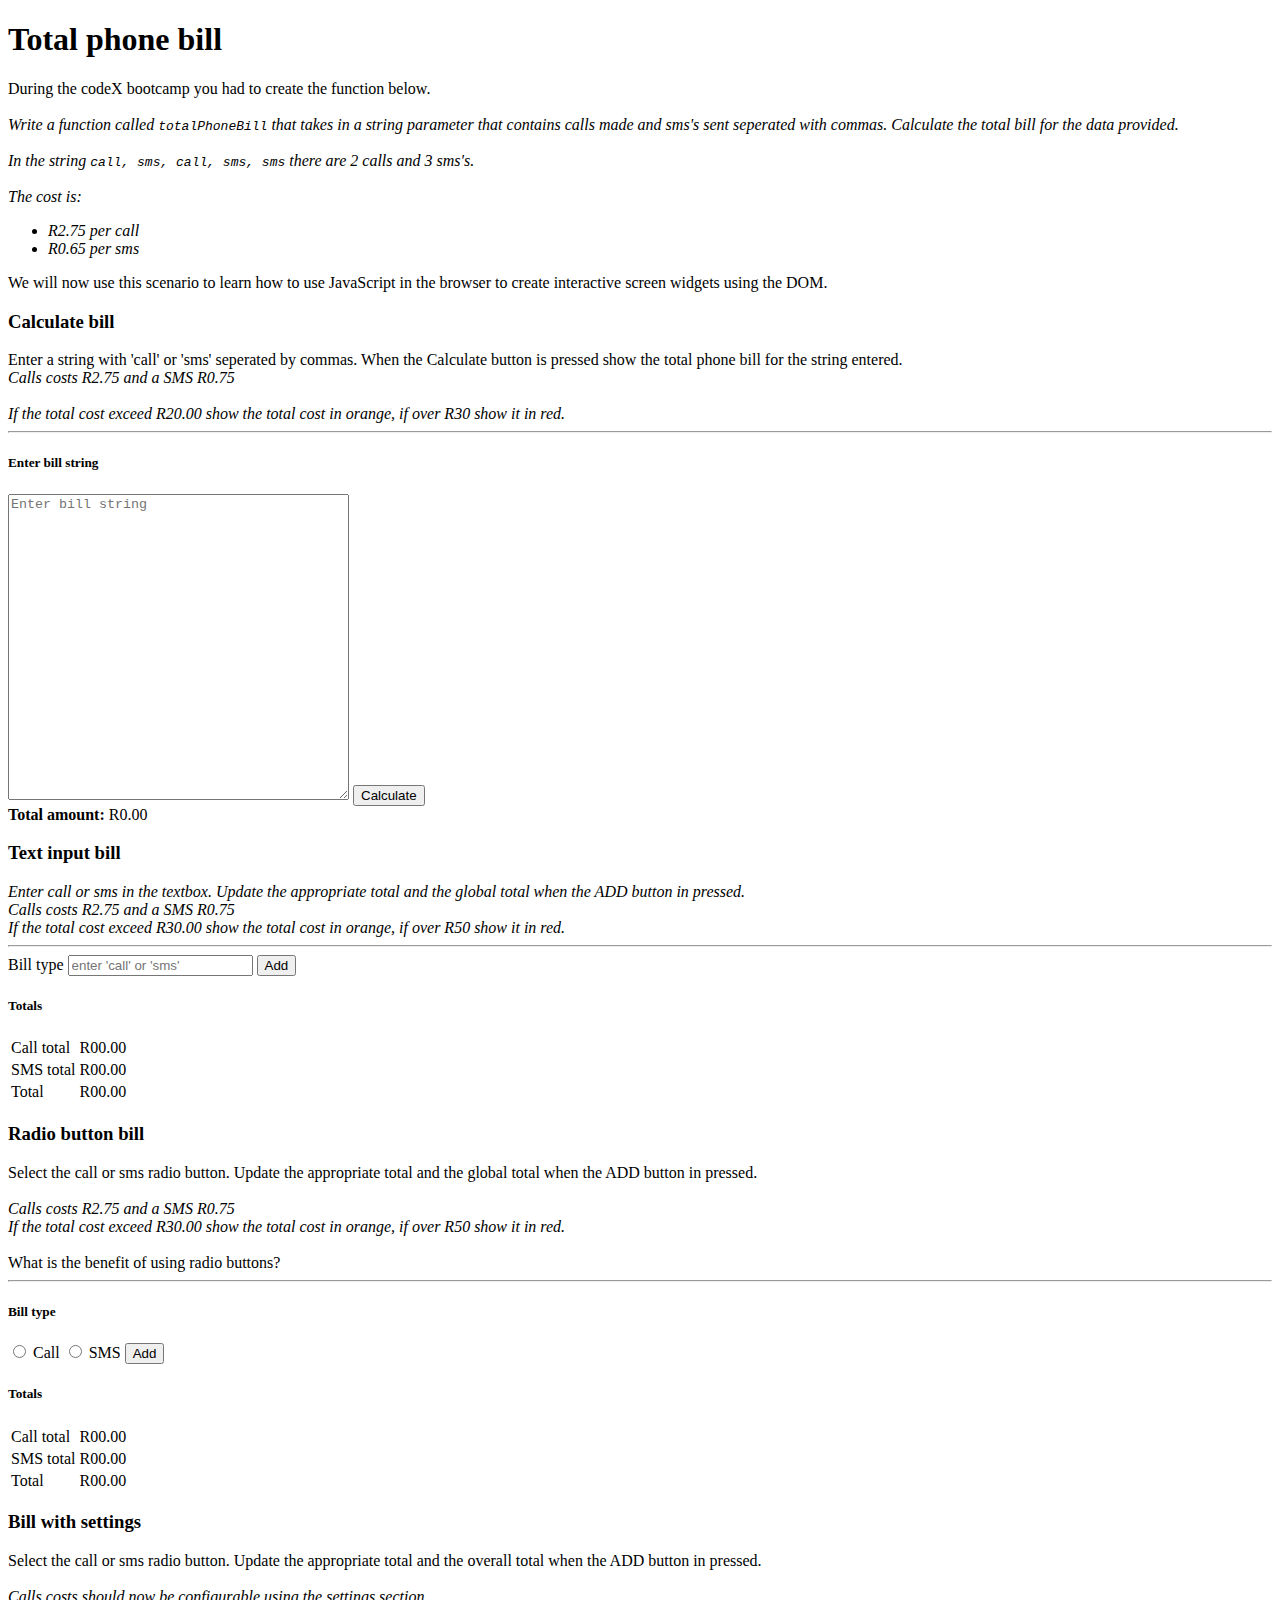
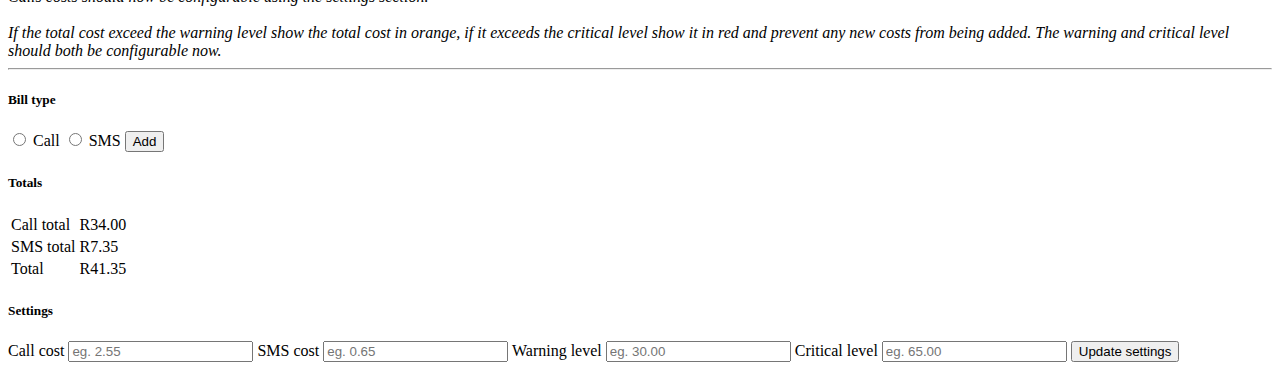
==== index.html @ 801683e1 "radio bill in progress" ====
<!DOCTYPE html>
<html lang="en">
  <head>
    <meta charset="utf-8">
    <meta http-equiv="X-UA-Compatible" content="IE=edge">
    <meta name="viewport" content="width=device-width, initial-scale=1.0">
    <title>Total phone bill</title>
    <link rel="stylesheet" href="css/skeleton.css">
    <link rel="stylesheet" href="css/style.css">
  </head>
  <body>
    <div class="container">
      <div class="row">
        <div class="twelve columns box">
          <h1>Total phone bill</h1>

          <div class="">
            During the codeX bootcamp you had to create the function below.
          </div>

          <br>

          <div class="">
            <i>Write a function called <code>totalPhoneBill</code> that takes in a string parameter that contains calls made and sms's sent seperated with commas. Calculate the total bill for the data provided.
              <br><br>
              In the string <code>call, sms, call, sms, sms</code> there are 2 calls and 3 sms's.
              <br>
              <br>
              The cost is:
              <ul>
                <li>R2.75 per call</li>
                <li>R0.65 per sms</li>
              </ul>

            </i>
          </div>

          <div class="">
              We will now use this scenario to learn how to use JavaScript in the browser to create interactive screen widgets using the DOM.
          </div>
        </div>
      </div>
      <div class="row">
        <div class="six columns box">
          <h3>Calculate bill</h3>
          Enter a string with 'call' or 'sms' seperated by commas. When the Calculate button is pressed show the total phone bill for the string entered.

          <div class="">
            <i>Calls costs R2.75 and a SMS R0.75</i>
          </div>
          <br>
          <div class="">
            <i>If the total cost exceed R20.00 show the total cost in orange, if over R30 show it in red.</i>
          </div>

          <hr>

          <!-- billString calculateBtn billTotal -->

          <div class="row">
            <div class="eight columns">
              <h5>Enter bill string</h5>
              <textarea name="name" rows="20" cols="40" class="billString" class="billString" placeholder="Enter bill string"></textarea>
              <button class="button-primary calculateBtn" on type="button" name="button">Calculate</button>
            </div>
            <div class="four columns">
              <strong>Total amount:</strong>
              <span class="total ">R<span class="billTotal">0.00</span> </span>
            </div>
          </div>
        </div>
        <div class="six columns box">
          <h3>Text input bill</h3>

          <div class="">
            <i>Enter call or sms in the textbox. Update the appropriate total and the global total when the ADD button in pressed.</i>
          </div>
          <div class="">
            <i>Calls costs R2.75 and a SMS R0.75</i>
          </div>

          <div class="">
            <i>If the total cost exceed R30.00 show the total cost in orange, if over R50 show it in red.</i>
          </div>

          <hr>

          <div class="row">
            <div class="six columns">

              <label for="">Bill type</label>
              <input type="text" name="" value="" placeholder="enter 'call' or 'sms' " class="billTypeText">
              <button class="button-primary addToBillBtn" type="button" name="button" >Add</button>
          </div>
            <div class="six columns">
              <h5>Totals</h5>
              <table>
                <tr>
                  <td>Call total</td>
                  <td>R<span class="callTotalOne">00.00</span></td>
                </tr>
                <tr>
                  <td>SMS total</td>
                  <td>R<span class="smsTotalOne">00.00</span></td>
                </tr>
                <tr>
                  <td>Total</td>
                  <td class="red">R<span class="totalOne">00.00</span></td>
                </tr>
              </table>
            </div>
          </div>
        </div>

      </div>
      <div class="row">
        <div class="six columns box">
          <h3>Radio button bill</h3>

          <div class="">
            Select the call or sms radio button. Update the appropriate total and the global total when the ADD button in pressed.
          </div>
          <br>
          <div class="">
            <i>Calls costs R2.75 and a SMS R0.75</i>
          </div>

          <div class="">
            <i>If the total cost exceed R30.00 show the total cost in orange, if over R50 show it in red.</i>
          </div>
          <br>
          <div class="">
            What is the benefit of using radio buttons?
          </div>

          <hr>

          <div class="row">
            <div class="six columns">
              <h5>Bill type</h5>
              <label class="">
                <input type="radio" name="billItemType" class="billItemTypeRadio" value="call">
                <span class="label-body">Call</span>
              </label>
              <label class="">
                <input type="radio" name="billItemType" class="billItemTypeRadio" value="sms">
                <span class="label-body" >SMS</span>
              </label>
              <button class="button-primary radioBillAddBtn" type="button" name="button">Add</button>
            </div>
            <div class="six columns">
                  <h5>Totals</h5>
                  <table>
                    <tr>
                      <td>Call total</td>
                      <td>R<span class="callTotalTwo">00.00</span></td>
                    </tr>
                    <tr>
                      <td>SMS total</td>
                      <td>R<span class="smsTotalTwo">00.00</span></td>
                    </tr>
                    <tr >
                      <td>Total</td>
                      <td class="orange" >R<span class="totalTwo">00.00</span></td>
                    </tr>
                  </table>
            </div>
          </div>
        </div>
        <div class="six columns box">
          <h3>Bill with settings</h3>
          <div class="">
            Select the call or sms radio button. Update the appropriate total and the overall total when the ADD button in pressed.
          </div>
          <br>
          <div class="">
            <i>Calls costs should now be configurable using the settings section.</i>
          </div>
          <br>
          <div class="">
            <i>If the total cost exceed the warning level show the total cost in orange, if it exceeds the critical level show it in red and prevent any new costs from being added. The  warning and critical level should both be configurable now.</i>
          </div>

          <hr>

          <div class="row">

            <div class="six columns">
              <h5>Bill type</h5>
              <label class="">
                <input type="radio" name="billItemTypeWithSettings" class="billItemTypeWithSettings">
                <span class="label-body">Call</span>
              </label>
              <label class="">
                <input type="radio" name="billItemTypeWithSettings" class="billItemTypeWithSettings">
                <span class="label-body" >SMS</span>
              </label>
              <button class="button-primary" type="button" name="button">Add</button>

              <h5>Totals</h5>
                  <table>
                    <tr>
                      <td>Call total</td>
                      <td>R<span class="callTotalSettings">34.00</span> </td>
                    </tr>
                    <tr>
                      <td>SMS total</td>
                      <td>R<span class="smsTotalSettings">7.35</span> </td>
                    </tr>
                    <tr>
                      <td>Total</td>
                      <td> R<span class="totalSettings">41.35</span> </td>
                    </tr>
                  </table>

            </div>
            <div class="six columns">
              <h5>Settings</h5>
              <label for="exampleEmailInput">Call cost</label>
              <input class="u-full-width callCostSetting" type="number" placeholder="eg. 2.55">
              <label for="exampleEmailInput">SMS cost</label>
              <input class="u-full-width smsCostSetting" type="number" placeholder="eg. 0.65" >
              <label for="">Warning level</label>
              <input class="u-full-width warningLevelSetting " type="number" placeholder="eg. 30.00" class="warningLevel" >
              <label for="">Critical level</label>
              <input class="u-full-width criticalLevelSetting" type="number" placeholder="eg. 65.00" >
              <button class="button-primary updateSettings" type="button" name="button">Update settings</button>

            </div>
          </div>
        </div>
      </div>
    </div>
    <script src="js/calculate-bill.js" charset="utf-8"></script>
    <script src="js/text-bill.js" charset="utf-8"></script>
    <script src="js/radio-bill.js" charset="utf-8"></script>
    <script src="js/settings-bill.js" charset="utf-8"></script>

  </body>
</html>
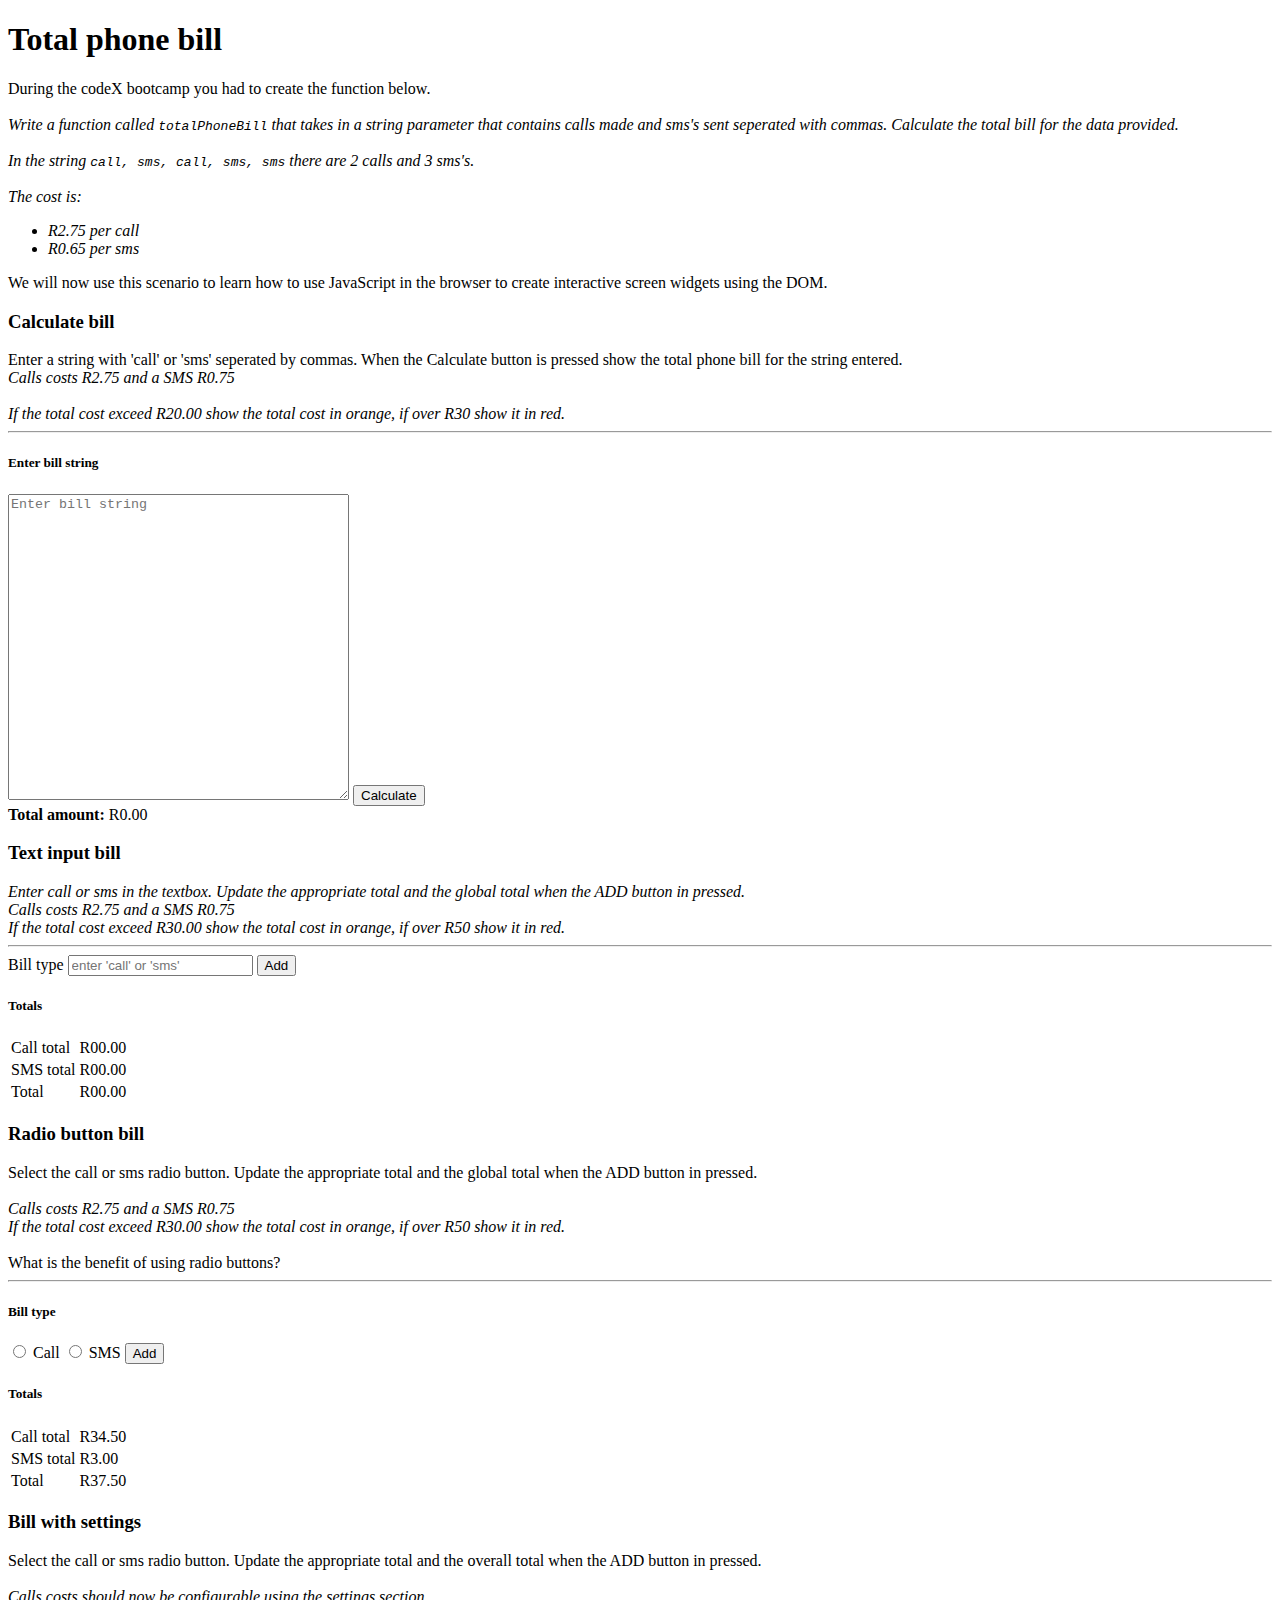
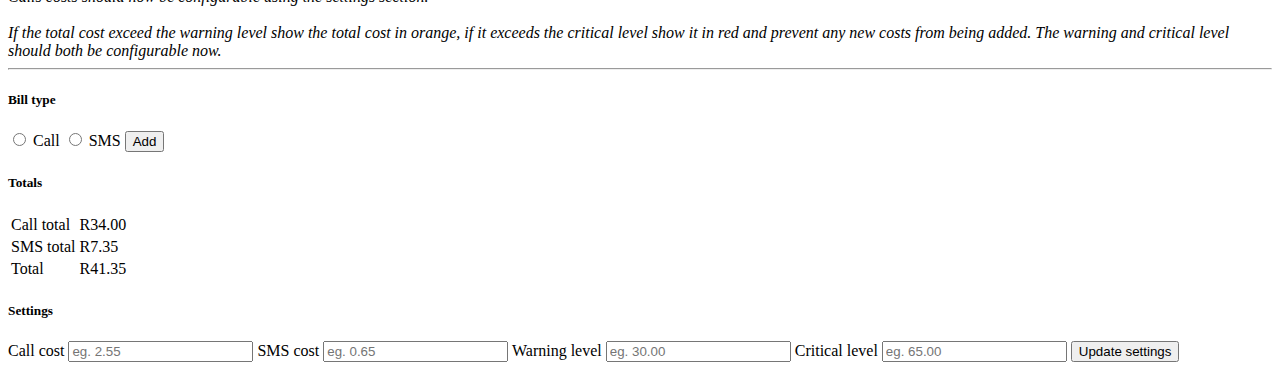
==== commit d6f79143: "radio bill working, still fixing color change" ====
--- a/index.html
+++ b/index.html
@@ -153,15 +153,15 @@
                   <table>
                     <tr>
                       <td>Call total</td>
-                      <td>R<span class="callTotalTwo">00.00</span></td>
+                      <td>R<span class="callTotalTwo">34.50</span></td>
                     </tr>
                     <tr>
                       <td>SMS total</td>
-                      <td>R<span class="smsTotalTwo">00.00</span></td>
+                      <td>R<span class="smsTotalTwo">3.00</span></td>
                     </tr>
                     <tr >
                       <td>Total</td>
-                      <td class="orange" >R<span class="totalTwo">00.00</span></td>
+                      <td class="orange" >R<span class="totalTwo">37.50</span></td>
                     </tr>
                   </table>
             </div>
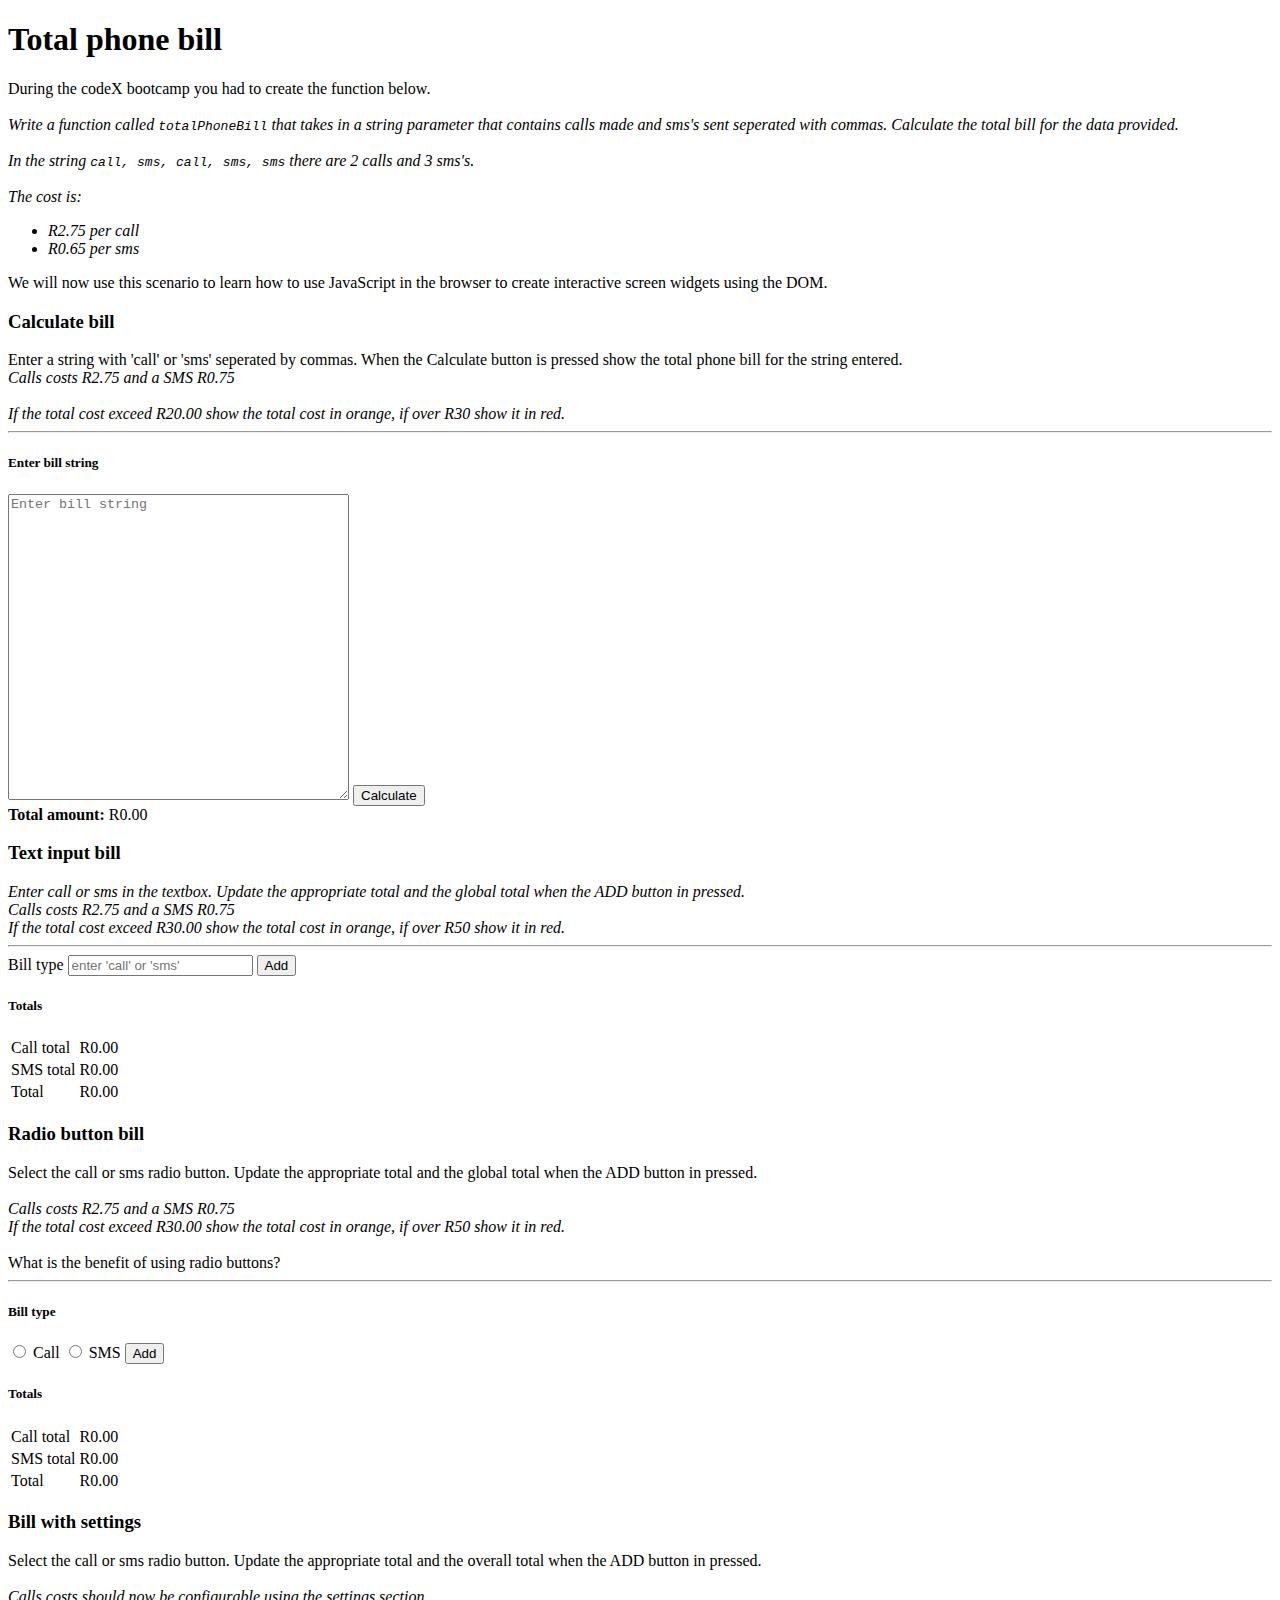
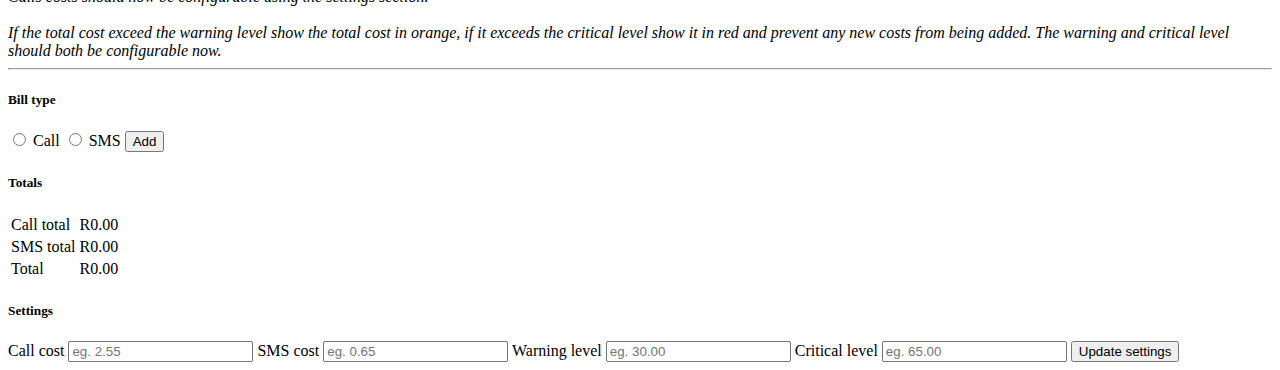
==== commit 79f41fcc: "working on settings bill" ====
--- a/index.html
+++ b/index.html
@@ -40,6 +40,9 @@
           </div>
         </div>
       </div>
+
+      <!-- Calculate bill -->
+
       <div class="row">
         <div class="six columns box">
           <h3>Calculate bill</h3>
@@ -69,6 +72,9 @@
             </div>
           </div>
         </div>
+
+        <!-- Text input bill -->
+
         <div class="six columns box">
           <h3>Text input bill</h3>
 
@@ -97,22 +103,24 @@
               <table>
                 <tr>
                   <td>Call total</td>
-                  <td>R<span class="callTotalOne">00.00</span></td>
+                  <td>R<span class="callTotalOne">0.00</span></td>
                 </tr>
                 <tr>
                   <td>SMS total</td>
-                  <td>R<span class="smsTotalOne">00.00</span></td>
+                  <td>R<span class="smsTotalOne">0.00</span></td>
                 </tr>
                 <tr>
                   <td>Total</td>
-                  <td class="red">R<span class="totalOne">00.00</span></td>
+                  <td class="red">R<span class="totalOne">0.00</span></td>
                 </tr>
               </table>
             </div>
           </div>
         </div>
-
       </div>
+
+      <!-- Radio button bill -->
+
       <div class="row">
         <div class="six columns box">
           <h3>Radio button bill</h3>
@@ -153,20 +161,23 @@
                   <table>
                     <tr>
                       <td>Call total</td>
-                      <td>R<span class="callTotalTwo">34.50</span></td>
+                      <td>R<span class="callTotalTwo">0.00</span></td>
                     </tr>
                     <tr>
                       <td>SMS total</td>
-                      <td>R<span class="smsTotalTwo">3.00</span></td>
+                      <td>R<span class="smsTotalTwo">0.00</span></td>
                     </tr>
                     <tr >
                       <td>Total</td>
-                      <td class="orange" >R<span class="totalTwo">37.50</span></td>
+                      <td class="orange" >R<span class="totalTwo">0.00</span></td>
                     </tr>
                   </table>
             </div>
           </div>
         </div>
+
+        <!-- Bill with settings -->
+
         <div class="six columns box">
           <h3>Bill with settings</h3>
           <div class="">
@@ -201,15 +212,15 @@
                   <table>
                     <tr>
                       <td>Call total</td>
-                      <td>R<span class="callTotalSettings">34.00</span> </td>
+                      <td>R<span class="callTotalSettings">0.00</span> </td>
                     </tr>
                     <tr>
                       <td>SMS total</td>
-                      <td>R<span class="smsTotalSettings">7.35</span> </td>
+                      <td>R<span class="smsTotalSettings">0.00</span> </td>
                     </tr>
                     <tr>
                       <td>Total</td>
-                      <td> R<span class="totalSettings">41.35</span> </td>
+                      <td> R<span class="totalSettings">0.00</span> </td>
                     </tr>
                   </table>
 
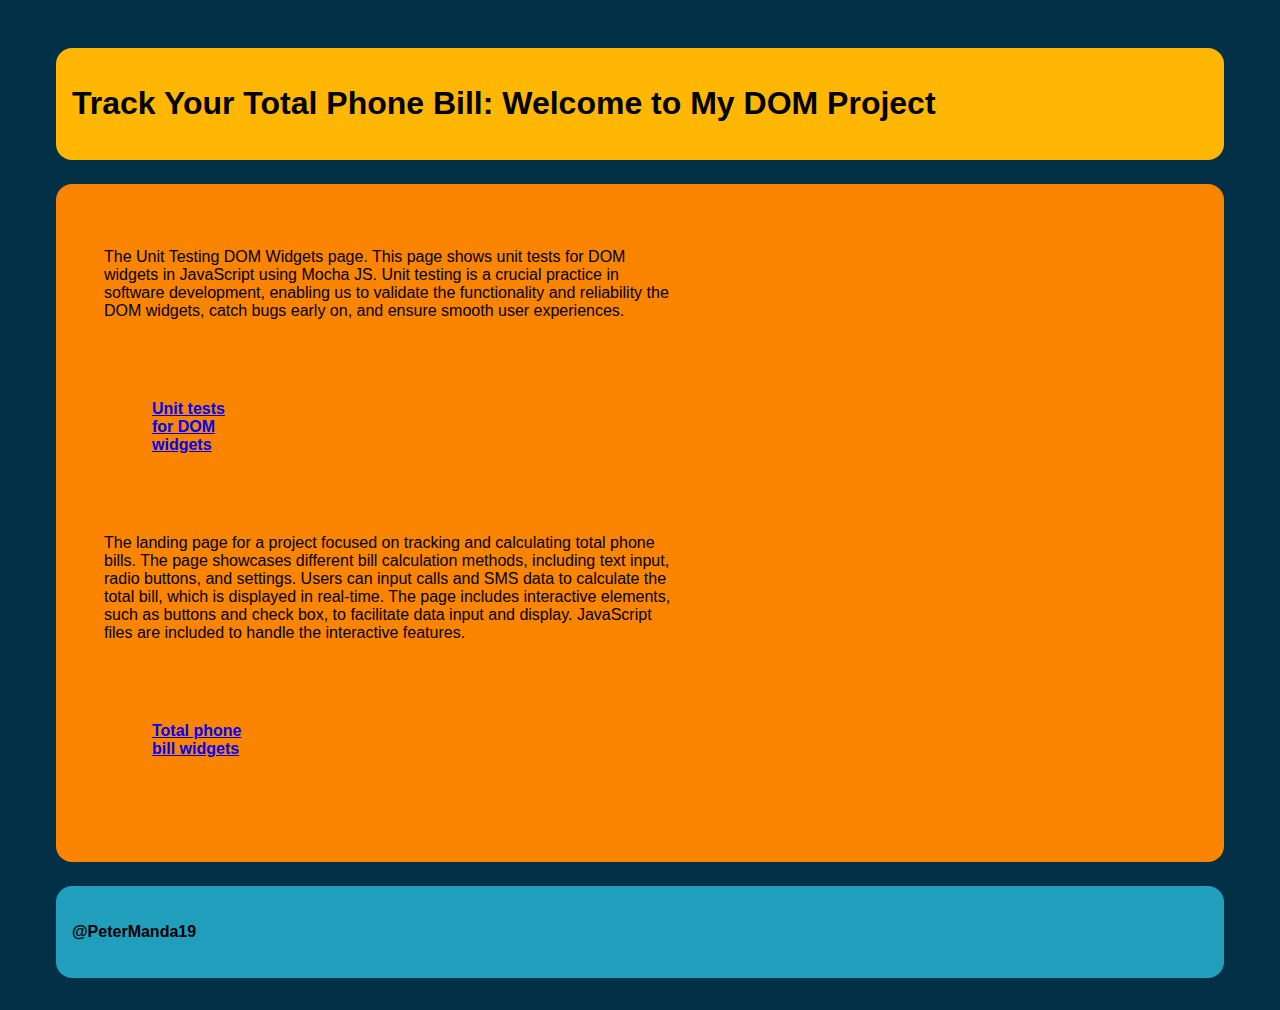
==== commit f4b6578a: "unit testing dom widgets" ====
--- a/index.html
+++ b/index.html
@@ -1,251 +1,46 @@
 <!DOCTYPE html>
 <html lang="en">
-  <head>
-    <meta charset="utf-8">
-    <meta http-equiv="X-UA-Compatible" content="IE=edge">
-    <meta name="viewport" content="width=device-width, initial-scale=1.0">
-    <title>Total phone bill</title>
-    <link rel="stylesheet" href="css/skeleton.css">
-    <link rel="stylesheet" href="css/style.css">
-  </head>
-  <body>
-    <div class="container">
-      <div class="row">
-        <div class="twelve columns box">
-          <h1>Total phone bill</h1>
-
-          <div class="">
-            During the codeX bootcamp you had to create the function below.
-          </div>
-
-          <br>
-
-          <div class="">
-            <i>Write a function called <code>totalPhoneBill</code> that takes in a string parameter that contains calls made and sms's sent seperated with commas. Calculate the total bill for the data provided.
-              <br><br>
-              In the string <code>call, sms, call, sms, sms</code> there are 2 calls and 3 sms's.
-              <br>
-              <br>
-              The cost is:
-              <ul>
-                <li>R2.75 per call</li>
-                <li>R0.65 per sms</li>
-              </ul>
-
-            </i>
-          </div>
-
-          <div class="">
-              We will now use this scenario to learn how to use JavaScript in the browser to create interactive screen widgets using the DOM.
-          </div>
-        </div>
-      </div>
-
-      <!-- Calculate bill -->
-
-      <div class="row">
-        <div class="six columns box">
-          <h3>Calculate bill</h3>
-          Enter a string with 'call' or 'sms' seperated by commas. When the Calculate button is pressed show the total phone bill for the string entered.
-
-          <div class="">
-            <i>Calls costs R2.75 and a SMS R0.75</i>
-          </div>
-          <br>
-          <div class="">
-            <i>If the total cost exceed R20.00 show the total cost in orange, if over R30 show it in red.</i>
-          </div>
-
-          <hr>
-
-          <!-- billString calculateBtn billTotal -->
-
-          <div class="row">
-            <div class="eight columns">
-              <h5>Enter bill string</h5>
-              <textarea name="name" rows="20" cols="40" class="billString" class="billString" placeholder="Enter bill string"></textarea>
-              <button class="button-primary calculateBtn" on type="button" name="button">Calculate</button>
-            </div>
-            <div class="four columns">
-              <strong>Total amount:</strong>
-              <span class="total ">R<span class="billTotal">0.00</span> </span>
-            </div>
-          </div>
-        </div>
-
-        <!-- Text input bill -->
-
-        <div class="six columns box">
-          <h3>Text input bill</h3>
-
-          <div class="">
-            <i>Enter call or sms in the textbox. Update the appropriate total and the global total when the ADD button in pressed.</i>
-          </div>
-          <div class="">
-            <i>Calls costs R2.75 and a SMS R0.75</i>
-          </div>
-
-          <div class="">
-            <i>If the total cost exceed R30.00 show the total cost in orange, if over R50 show it in red.</i>
-          </div>
-
-          <hr>
-
-          <div class="row">
-            <div class="six columns">
-
-              <label for="">Bill type</label>
-              <input type="text" name="" value="" placeholder="enter 'call' or 'sms' " class="billTypeText">
-              <button class="button-primary addToBillBtn" type="button" name="button" >Add</button>
-          </div>
-            <div class="six columns">
-              <h5>Totals</h5>
-              <table>
-                <tr>
-                  <td>Call total</td>
-                  <td>R<span class="callTotalOne">0.00</span></td>
-                </tr>
-                <tr>
-                  <td>SMS total</td>
-                  <td>R<span class="smsTotalOne">0.00</span></td>
-                </tr>
-                <tr>
-                  <td>Total</td>
-                  <td class="red">R<span class="totalOne">0.00</span></td>
-                </tr>
-              </table>
-            </div>
-          </div>
-        </div>
-      </div>
-
-      <!-- Radio button bill -->
-
-      <div class="row">
-        <div class="six columns box">
-          <h3>Radio button bill</h3>
-
-          <div class="">
-            Select the call or sms radio button. Update the appropriate total and the global total when the ADD button in pressed.
-          </div>
-          <br>
-          <div class="">
-            <i>Calls costs R2.75 and a SMS R0.75</i>
-          </div>
-
-          <div class="">
-            <i>If the total cost exceed R30.00 show the total cost in orange, if over R50 show it in red.</i>
-          </div>
-          <br>
-          <div class="">
-            What is the benefit of using radio buttons?
-          </div>
-
-          <hr>
-
-          <div class="row">
-            <div class="six columns">
-              <h5>Bill type</h5>
-              <label class="">
-                <input type="radio" name="billItemType" class="billItemTypeRadio" value="call">
-                <span class="label-body">Call</span>
-              </label>
-              <label class="">
-                <input type="radio" name="billItemType" class="billItemTypeRadio" value="sms">
-                <span class="label-body" >SMS</span>
-              </label>
-              <button class="button-primary radioBillAddBtn" type="button" name="button">Add</button>
-            </div>
-            <div class="six columns">
-                  <h5>Totals</h5>
-                  <table>
-                    <tr>
-                      <td>Call total</td>
-                      <td>R<span class="callTotalTwo">0.00</span></td>
-                    </tr>
-                    <tr>
-                      <td>SMS total</td>
-                      <td>R<span class="smsTotalTwo">0.00</span></td>
-                    </tr>
-                    <tr >
-                      <td>Total</td>
-                      <td class="orange" >R<span class="totalTwo">0.00</span></td>
-                    </tr>
-                  </table>
-            </div>
-          </div>
-        </div>
-
-        <!-- Bill with settings -->
-
-        <div class="six columns box">
-          <h3>Bill with settings</h3>
-          <div class="">
-            Select the call or sms radio button. Update the appropriate total and the overall total when the ADD button in pressed.
-          </div>
-          <br>
-          <div class="">
-            <i>Calls costs should now be configurable using the settings section.</i>
-          </div>
-          <br>
-          <div class="">
-            <i>If the total cost exceed the warning level show the total cost in orange, if it exceeds the critical level show it in red and prevent any new costs from being added. The  warning and critical level should both be configurable now.</i>
-          </div>
-
-          <hr>
-
-          <div class="row">
-
-            <div class="six columns">
-              <h5>Bill type</h5>
-              <label class="">
-                <input type="radio" name="billItemTypeWithSettings" class="billItemTypeWithSettings">
-                <span class="label-body">Call</span>
-              </label>
-              <label class="">
-                <input type="radio" name="billItemTypeWithSettings" class="billItemTypeWithSettings">
-                <span class="label-body" >SMS</span>
-              </label>
-              <button class="button-primary" type="button" name="button">Add</button>
-
-              <h5>Totals</h5>
-                  <table>
-                    <tr>
-                      <td>Call total</td>
-                      <td>R<span class="callTotalSettings">0.00</span> </td>
-                    </tr>
-                    <tr>
-                      <td>SMS total</td>
-                      <td>R<span class="smsTotalSettings">0.00</span> </td>
-                    </tr>
-                    <tr>
-                      <td>Total</td>
-                      <td> R<span class="totalSettings">0.00</span> </td>
-                    </tr>
-                  </table>
-
-            </div>
-            <div class="six columns">
-              <h5>Settings</h5>
-              <label for="exampleEmailInput">Call cost</label>
-              <input class="u-full-width callCostSetting" type="number" placeholder="eg. 2.55">
-              <label for="exampleEmailInput">SMS cost</label>
-              <input class="u-full-width smsCostSetting" type="number" placeholder="eg. 0.65" >
-              <label for="">Warning level</label>
-              <input class="u-full-width warningLevelSetting " type="number" placeholder="eg. 30.00" class="warningLevel" >
-              <label for="">Critical level</label>
-              <input class="u-full-width criticalLevelSetting" type="number" placeholder="eg. 65.00" >
-              <button class="button-primary updateSettings" type="button" name="button">Update settings</button>
-
-            </div>
-          </div>
-        </div>
-      </div>
-    </div>
-    <script src="js/calculate-bill.js" charset="utf-8"></script>
-    <script src="js/text-bill.js" charset="utf-8"></script>
-    <script src="js/radio-bill.js" charset="utf-8"></script>
-    <script src="js/settings-bill.js" charset="utf-8"></script>
-
-  </body>
-</html>
+<head>
+	<meta charset="UTF-8">
+	<meta http-equiv="X-UA-Compatible" content="IE=edge">
+	<meta name="viewport" content="width=device-width, initial-scale=1.0">
+	<title>DOM Widgets Landing Page</title>
+	<link rel="stylesheet" type="text/css" href="css/style.css">
+</head>
+<body class="body">
+	<div class="container box" >
+		<div class="header box" >
+			<h1>Track Your Total Phone Bill: Welcome to My DOM Project</h1>
+		</div>
+		<div class="main clearfix box" >
+			<div class="content box" >
+				<p>
+					The Unit Testing DOM Widgets page.
+                    This page shows unit tests for DOM widgets in JavaScript using Mocha JS.
+                    Unit testing is a crucial practice in software development,
+                    enabling us to validate the functionality and reliability the DOM widgets,
+                    catch bugs early on, and ensure smooth user experiences.
+				</p>
+				<ul class="menu side-bar">
+					<li><a href="Unit_testing_DOM_widgets.html"><strong>Unit tests for DOM widgets</strong></a></li>
+				</ul>
+				<p>
+					The landing page for a project focused on tracking and calculating total phone bills.
+                    The page showcases different bill calculation methods, including text input,
+                    radio buttons, and settings. Users can input calls and SMS data to calculate
+                    the total bill, which is displayed in real-time.
+                    The page includes interactive elements, such as buttons and check box,
+                    to facilitate data input and display.
+                    JavaScript files are included to handle the interactive features.
+				</p>
+				<ul class="menu side-bar">
+					<li><a href="total_phone_bill_widgets.html"><strong>Total phone bill widgets</strong></a></li>
+				</ul>
+			</div>
+		</div>
+		<div class="footer box" >
+			<h4>@PeterManda19</h4>
+		</div>
+	</div>
+</body>
+</html>--- a/css/style.css
+++ b/css/style.css
@@ -0,0 +1,190 @@
+.box {
+  padding: 0.75em;
+  border-radius : 0.5em;
+  border : 1px solid #ddd;
+  height: auto;
+  margin-bottom: 1em;
+}
+
+.warning {
+  color: orange;
+  font-weight: bold;
+}
+
+.danger {
+  color: crimson;
+  font-weight: bold;
+}
+
+.total {
+  font-weight: bold;
+  font-size: 2em;
+}
+
+/* Styles for my landing page "index.html" */
+.header {
+  background-color: #FFB703;
+  padding: 1em;
+}
+
+.main {
+  background-color: #FB8500;
+}
+
+.footer {
+  background-color: #219EBC;
+  padding: 1em;   	
+}
+
+/*Keep the footer at the bottom*/
+.clearfix {
+  overflow: auto;
+  zoom: 1;
+}
+
+/*Making the page responsive*/
+@media(min-width: 800px){
+  /*Use flexbox to put the menu items next to each other when the screen is wide*/
+  .menu {
+      display: flex;
+  }
+
+  /*Position the side-bar & content*/
+  .side-bar {
+      float: left;
+      width: 50%;
+      padding: 1em;
+  }
+} 
+
+.content {
+  width: 50%;
+  padding: 1em;
+}
+
+/* Styling the menu.*/
+.menu li {
+  list-style: none;
+  margin: 1em;
+  padding: 0em;
+}
+
+.menu a {
+  /* Ensure one can click anyware in the li for the link */
+  padding: 1em;
+  display: block;
+  width: 6em;
+}
+
+.menu a:hover {
+  /* Change the menu color to darker green when hovering over a link*/
+  background-color : white;
+}
+
+/*Add some space around the edges*/
+.side-bar {
+  padding: 1em;
+}
+
+/* ############################################################################################# */
+
+/* Styles for my first webpage "my-webpage.html" */
+.header1 {
+  background-image: url('images/TableMountain.jpg');
+  background-size: cover; 
+  height: 500px;
+  background-position: center center; 
+  display: flex; 
+  justify-content: center; 
+  align-items: center;
+} 
+
+
+.body{
+  background-color: #023047;
+  font-family:Arial, Helvetica, sans-serif;
+}
+
+.which-city{
+  background-color: #FFB703;
+}
+
+.foreign-lang{
+  background-color: #FB8500;
+}
+
+.historic-places{
+  background-color: #FFB703;
+  display: flex;
+  flex-wrap: wrap;
+}
+
+.historic-places .display {
+  display: flex;
+  flex-wrap: wrap;
+}
+
+.historic-places .display > div {
+  width: 100%;
+  margin-bottom: 1rem;
+}
+
+.footer{
+  background-color: #219EBC;
+}
+
+.box {
+  /* box-model */
+  border: 1px;
+  padding: 1em;
+  margin: 1em;
+  margin-bottom: 0.5em;
+  border-radius: 1em;
+  display: flex;
+  flex-direction: column
+}
+
+.hero-title {
+  display: flex;
+  flex-direction: column;
+  align-items: center;
+  color: whitesmoke;
+}
+
+@media screen and (min-width: 768px) {
+  .hero-title {
+      flex-direction: row;
+      justify-content: center;
+      align-items: center;
+      color: black;
+  }
+
+  .hero-name {
+      margin-right: 20px;
+  }
+
+  .display{
+      display: flex;
+  }
+  
+  .width{
+      max-width: 50%;
+  }
+
+  .historic-places .display > div {
+      width: calc(33.33% - 1rem);
+      margin: 0 0.5rem 1rem;
+  }
+}   
+
+.float-img-right{
+  float: right;
+}
+
+.float-img-left{
+  float: left;
+}
+
+.width-span{
+  max-width: 100%;
+}
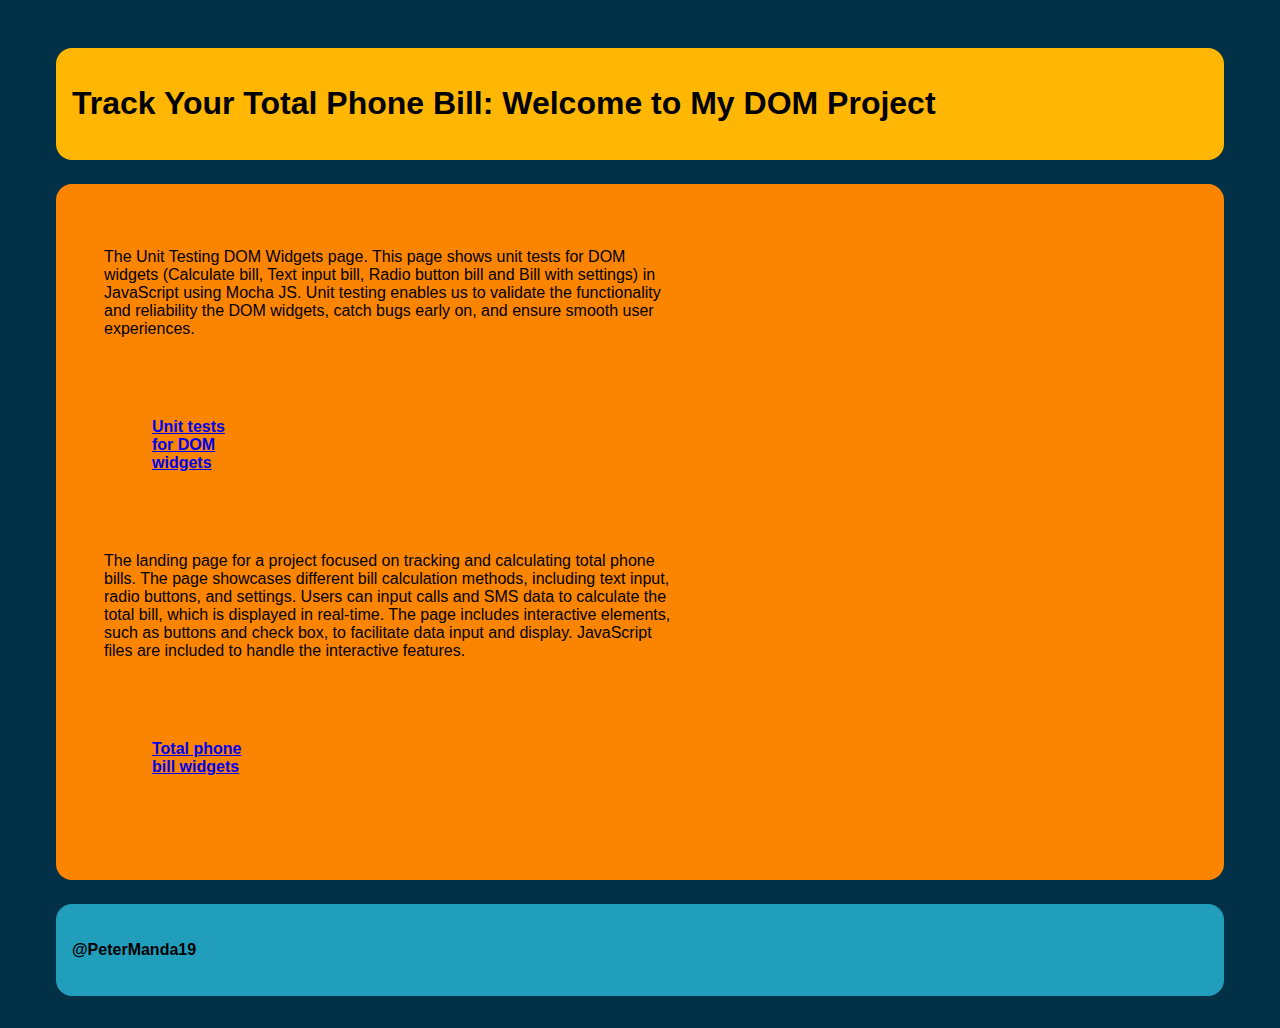
==== commit dd99f29f: "Description edited for landing page" ====
--- a/index.html
+++ b/index.html
@@ -16,10 +16,11 @@
 			<div class="content box" >
 				<p>
 					The Unit Testing DOM Widgets page.
-                    This page shows unit tests for DOM widgets in JavaScript using Mocha JS.
-                    Unit testing is a crucial practice in software development,
-                    enabling us to validate the functionality and reliability the DOM widgets,
-                    catch bugs early on, and ensure smooth user experiences.
+                    This page shows unit tests for DOM widgets
+					(Calculate bill, Text input bill, Radio button bill and Bill with settings)
+					in JavaScript using Mocha JS.
+                    Unit testing enables us to validate the functionality and reliability
+					the DOM widgets, catch bugs early on, and ensure smooth user experiences.
 				</p>
 				<ul class="menu side-bar">
 					<li><a href="Unit_testing_DOM_widgets.html"><strong>Unit tests for DOM widgets</strong></a></li>
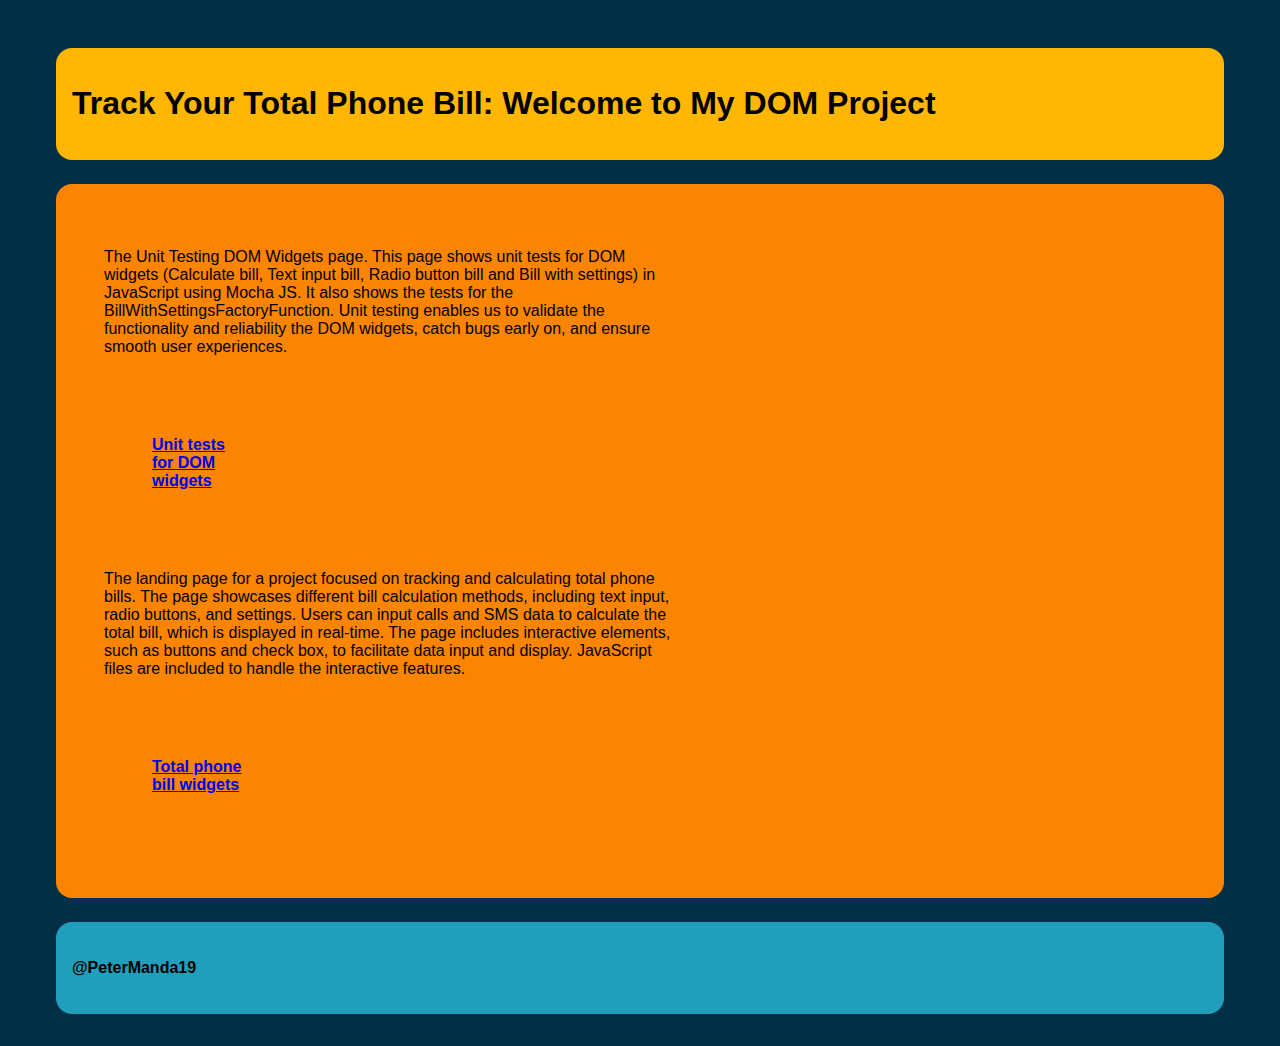
==== commit a1bc9eb9: "index.html update" ====
--- a/index.html
+++ b/index.html
@@ -18,7 +18,7 @@
 					The Unit Testing DOM Widgets page.
                     This page shows unit tests for DOM widgets
 					(Calculate bill, Text input bill, Radio button bill and Bill with settings)
-					in JavaScript using Mocha JS.
+					in JavaScript using Mocha JS. It also shows the tests for the BillWithSettingsFactoryFunction.
                     Unit testing enables us to validate the functionality and reliability
 					the DOM widgets, catch bugs early on, and ensure smooth user experiences.
 				</p>
